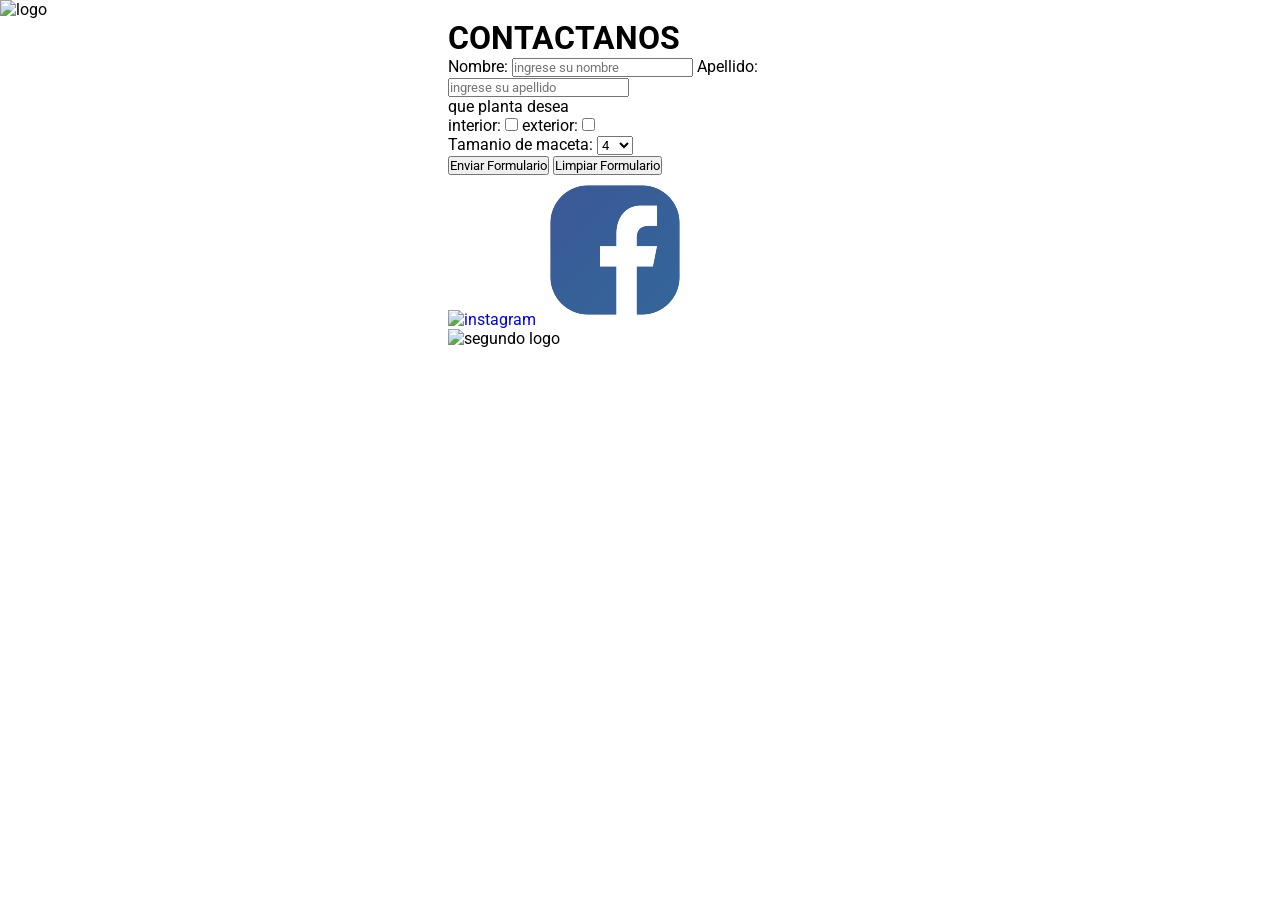
==== pages/contactanos.html @ 78d9753c "commit inicial" ====
<!DOCTYPE html>
<html>
<head>
	<title>Contactanos</title>
	<link rel="preconnect" href="https://fonts.gstatic.com">
	<link href="https://fonts.googleapis.com/css2?family=Merienda:wght@400;700&family=Roboto:ital,wght@0,400;0,700;1,400&display=swap" rel="stylesheet">
	<link rel="stylesheet" type="text/css" href="../css/estilo.css">
</head>
<body>
	<img class="Logo" src="../media/logo.PNG" alt="logo">
	<div class="menuPrincipal2">
		<div id="contactanos">
			<h1 class="subtitulos" >CONTACTANOS</h1>
			<form action="" method="get" enctype="" >
				<div>
					<label >Nombre:</label>
					<input type="text" placeholder="ingrese su nombre" name="nombre">
					<label>Apellido:</label>
					<input type="text" placeholder="ingrese su apellido" name="apellido">
				</div>
				<div>
					<label>que planta desea</label>
					<br>
					<label for="h">interior:</label>
					<input id="h" type="checkbox" name="interior">
					<label for="m">exterior:</label>
					<input id="m" type="checkbox" name="exterior">
				
				</div>
				<div>
					<label>Tamanio de maceta:</label>
						<select name="tamaño">
							<option value="4">4</option>
							<option value="5">5</option>
							<option value="6">6</option>
							<option value="7">7</option>
							<option value="8">8</option>
							<option value="10">10</option>
						</select>
				</div>
				<div>
					<input type="submit" value="Enviar Formulario">
					<input type="reset" value="Limpiar Formulario">
				</div>
			</form>
				<a href="https://www.instagram.com/leomessi/" target="_blank" >
					<img src="../media/insta.png" alt="instagram">
				</a>
				<a href="https://www.facebook.com/" target="_blank">
					<img src="../media/face.png" alt="">
				</a>
		</div>
		<img  src="../media/logo2.PNG" alt="segundo logo">
	</div>
</body>
</html>
---- css/estilo.css ----
@charset "UTF-8";
@import url("https://fonts.googleapis.com/css2?family=Merienda:wght@400;700&display=swap");
@import url("https://fonts.googleapis.com/css2?family=Roboto:ital,wght@0,400;0,700;1,400&display=swap");
* {
  margin: 0;
  padding: 0;
  font-family: "Roboto", sans-serif; }

.fondoPrincipal {
  background-image: url(../media/sucuFondoPri1.jpg);
  background-repeat: none;
  height: 100vh; }
  .fondoPrincipal .fondoPrincipal_menu {
    display: flex;
    flex-direction: column;
    justify-content: center;
    align-items: center;
    align-content: center;
    height: 80vh; }
    .fondoPrincipal .fondoPrincipal_menu h1 {
      font-family: "Merienda", sans-serif;
      padding-bottom: 1%; }

header {
  display: flex;
  position: fixed;
  width: 100%;
  background-color: #a9ba5a;
  z-index: 1; }

.logo-header {
  display: flex;
  width: 60px; }

.navegador {
  display: flex;
  justify-content: space-around;
  margin: auto;
  margin-left: 8%;
  width: 74%;
  cursor: pointer;
  list-style-position: outside; }

.navbar-nav .nav-link {
  transition: all 0 ease-in-out;
  color: #333333;
  font-size: 20px; }
  .navbar-nav .nav-link:hover {
    color: red; }

.menuPrincipal {
  padding-top: 2rem;
  width: 77%;
  margin: auto;
  background-color: #c3d27c; }
  @media all and (max-width: 768px) {
    .menuPrincipal {
      width: 100%;
      text-align: center;
      padding-top: 10%; } }

.fondo {
  width: 100%;
  background-image: url(../media/fondoMacetas.png);
  background-color: #f7efe5; }

.menuPrincipal2 {
  width: 30%;
  margin: auto; }

.subBloques {
  padding-top: 1rem; }

.subBloques__subtitulos {
  padding-top: 6%;
  text-align: center;
  width: 20%;
  margin: auto;
  font-family: "Merienda", sans-serif;
  color: #414b19;
  border-bottom: 0.2rem double green; }

.subBloques__parrafos h2 {
  padding-top: 1%;
  margin: auto;
  text-align: center;
  color: #171d2d; }

.subBloques__parrafos h3 {
  padding-bottom: 0.5%;
  padding-top: 0.5%;
  padding-left: 5%; }

#tipos .subBloques__parrafos {
  display: grid;
  grid-template-areas: "ti ti ti" "pl1 pl2 pl3" "pl4 pl5 pl6";
  grid-template-columns: 1fr 1fr 1fr;
  grid-template-rows: 1fr 3.2fr 3.2fr; }
  @media all and (max-width: 768px) {
    #tipos .subBloques__parrafos {
      display: grid;
      grid-template-areas: "ti ti" "pl1 pl2" "pl3 pl4" "pl5 pl6";
      grid-template-columns: 1fr 1fr;
      grid-template-rows: 1fr 3.2fr 3.2fr; } }
  @media all and (max-width: 576px) {
    #tipos .subBloques__parrafos {
      display: grid;
      grid-template-areas: "ti" "pl1" "p2" "p3" "p4" "p5" "p6";
      grid-template-columns: 1fr;
      grid-template-rows: 3fr 5.2fr 5.2fr; } }
  #tipos .subBloques__parrafos img {
    width: 35%; }
  #tipos .subBloques__parrafos .dedoNiño {
    width: 25%; }
    @media all and (max-width: 768px) {
      #tipos .subBloques__parrafos .dedoNiño {
        width: 30%; } }
    @media all and (max-width: 576px) {
      #tipos .subBloques__parrafos .dedoNiño {
        width: 35%; } }

#tituloParrafo {
  grid-area: ti;
  height: 10px; }

#productos h2 {
  padding-top: 1rem;
  padding-bottom: 1rem; }

.logoW {
  position: fixed;
  bottom: 2%;
  left: 81.5%;
  z-index: 10; }

.logoFinal {
  width: 28%;
  margin: auto; }
  .logoFinal img {
    width: 100%; }

.logo-back img {
  height: 9%;
  transition: all 0.5s ease-in-out; }
  .logo-back img:hover {
    height: 11%; }

.redes img {
  width: 150px; }

a {
  text-decoration: none; }
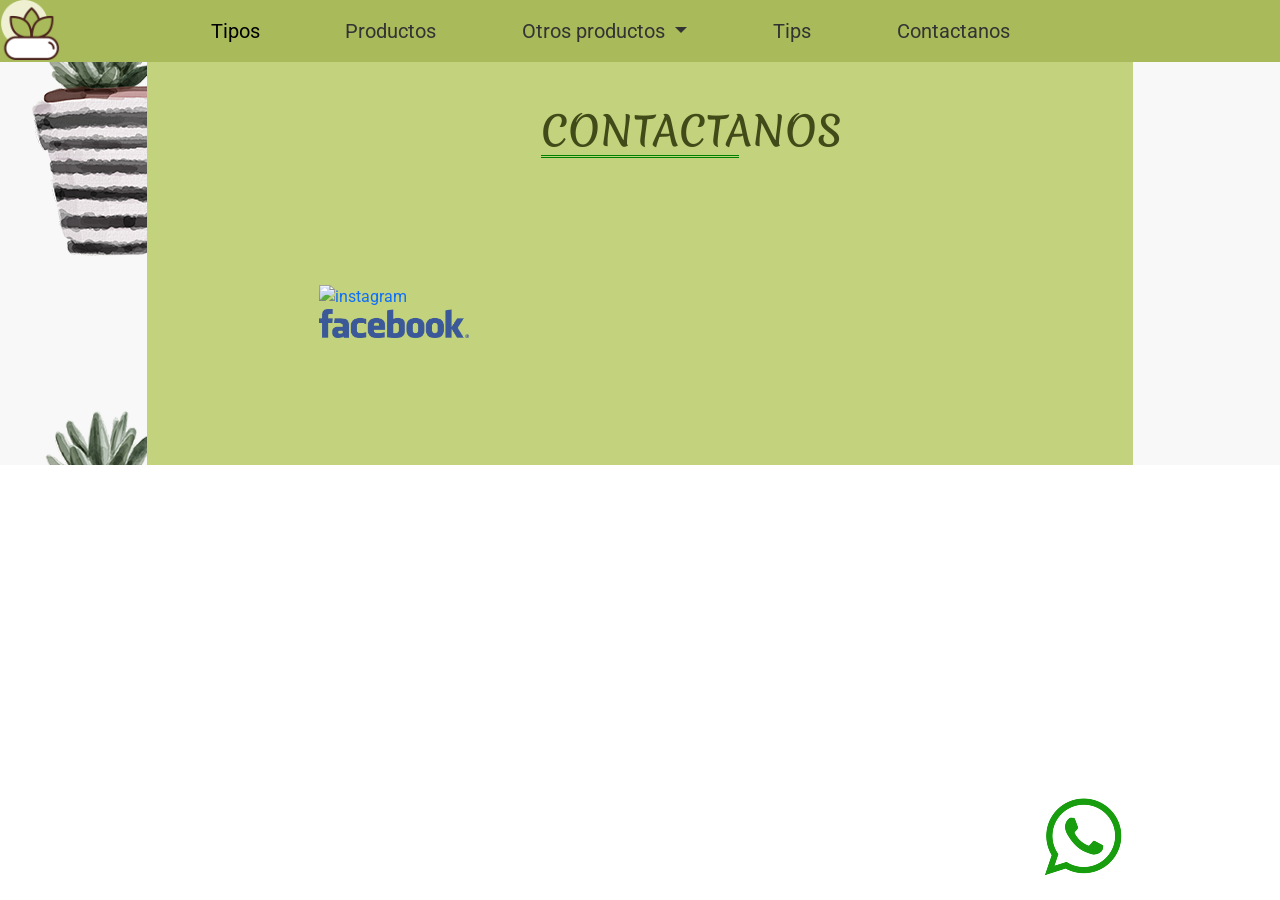
==== commit 549dca47: "commit pages" ====
--- a/pages/contactanos.html
+++ b/pages/contactanos.html
@@ -2,55 +2,124 @@
 <html>
 <head>
 	<title>Contactanos</title>
+	<meta charset="utf-8">
+    <meta name="viewport" content="width=device-width, initial-scale=1, shrink-to-fit=no">
+    <link rel="stylesheet" href="https://use.fontawesome.com/releases/v5.15.3/css/all.css" integrity="sha384-SZXxX4whJ79/gErwcOYf+zWLeJdY/qpuqC4cAa9rOGUstPomtqpuNWT9wdPEn2fk" crossorigin="anonymous">
+
+	<link rel="stylesheet" href="https://cdnjs.cloudflare.com/ajax/libs/animate.css/4.1.1/animate.min.css"/>
+
+	
+	<!-- cdn de bootstrap -->
+	<link href="https://cdn.jsdelivr.net/npm/bootstrap@5.0.1/dist/css/bootstrap.min.css" rel="stylesheet" integrity="sha384-+0n0xVW2eSR5OomGNYDnhzAbDsOXxcvSN1TPprVMTNDbiYZCxYbOOl7+AMvyTG2x" crossorigin="anonymous">
+	<!-- este script debe ir en la parte de abajo -->
+	<script src="https://cdn.jsdelivr.net/npm/bootstrap@5.0.1/dist/js/bootstrap.bundle.min.js" integrity="sha384-gtEjrD/SeCtmISkJkNUaaKMoLD0//ElJ19smozuHV6z3Iehds+3Ulb9Bn9Plx0x4" crossorigin="anonymous"></script>
+
 	<link rel="preconnect" href="https://fonts.gstatic.com">
-	<link href="https://fonts.googleapis.com/css2?family=Merienda:wght@400;700&family=Roboto:ital,wght@0,400;0,700;1,400&display=swap" rel="stylesheet">
+
 	<link rel="stylesheet" type="text/css" href="../css/estilo.css">
+
+
+	<meta name="description" content="En nuestro sitio encontraras todo lo que necesites saber acerca de las suculentas y donde las conseguiras al mejor precio!">
 </head>
 <body>
-	<img class="Logo" src="../media/logo.PNG" alt="logo">
-	<div class="menuPrincipal2">
-		<div id="contactanos">
-			<h1 class="subtitulos" >CONTACTANOS</h1>
-			<form action="" method="get" enctype="" >
-				<div>
-					<label >Nombre:</label>
-					<input type="text" placeholder="ingrese su nombre" name="nombre">
-					<label>Apellido:</label>
-					<input type="text" placeholder="ingrese su apellido" name="apellido">
+	<header>
+	<a href="../index.html">
+			<img class="logo logo-header" src="../media/logo.png" alt="logo">
+		</a>
+		<nav class="navbar navbar-light navbar-expand-lg  text-dark  w-100 m-auto">
+			<div class="container-fluid">
+			  <button class="navbar-toggler" type="button" data-bs-toggle="collapse" data-bs-target="#navbarNavDropdown" aria-controls="navbarNavDropdown" aria-expanded="false" aria-label="Toggle navigation">
+				<span class="navbar-toggler-icon"></span>
+			  </button>
+			  <div class="collapse navbar-collapse" id="navbarNavDropdown">
+				<ul class="navegador navbar-nav">
+				  <li class="nav-item">
+					<a class="nav-link active" aria-current="page" href="tipos.html">Tipos</a>
+				  </li>
+				  <li class="nav-item">
+					<a class="nav-link" href="productos.html">Productos</a>
+				  <li class="nav-item dropdown">
+					<a class="nav-link dropdown-toggle" href="#" id="navbarDropdownMenuLink" role="button" data-bs-toggle="dropdown" aria-expanded="false">
+					  Otros productos
+					</a>
+					<ul class="dropdown-menu" aria-labelledby="navbarDropdownMenuLink">
+					  <li><a class="dropdown-item  bg-transparent text-dark" href="#carouselExampleCaptions">Macetas</a></li>
+					  <li><a class="dropdown-item  bg-transparent text-dark" href="#carouselExampleCaptions2">Cactus</a></li>
+					  
+					</ul>
+				  </li>
+				  <li class="nav-item">
+					<a class="nav-link" href="tips.html">Tips</a>
+				  </li>
+				  </li>
+				  <li class="nav-item">
+					<a class="nav-link" href="contactanos.html">Contactanos</a>
+				  </li>
+				</ul>
+			  </div>
+			</div>
+		  </nav>
+	</header>
+
+
+
+		<!-- bloque para establecer el fondo-->
+	<div class="fondo">
+		<!-- bloque que contiene toda la informacion principal del sitio -->
+		<div class="menuPrincipal">
+
+			<div class="subBloques" id="contactanos">
+				<h1 class="subBloques__subtitulos" >CONTACTANOS</h1>
+				<!-- bloque interior de parrafos y demas-->
+				<div class="subBloques__parrafos">
+					
+						<!-- bloque para dejar los enlaces de las redes sociales-->
+
+						<div class="bloqueContacto">							
+							<div class="redes">	
+								<a href="https://www.instagram.com/leomessi/" target="_blank">
+									<img src="../media/insta.png" alt="instagram">
+								</a>
+								<a href="https://www.facebook.com/" target="_blank">
+									<img src="../media/logoFace1.png" alt="Faceebook">
+								</a>
+							</div>
+							<div class="mapa">								
+								<iframe src="https://www.google.com/maps/embed?pb=!1m18!1m12!1m3!1d1900.0476895136574!2d-59.8729751818646!3d-36.78288241011887!2m3!1f0!2f0!3f0!3m2!1i1024!2i768!4f13.1!3m3!1m2!1s0x9594270cb473174b%3A0x2f7ccb12e36c6a9c!2sAzul%2C%20Provincia%20de%20Buenos%20Aires!5e0!3m2!1ses-419!2sar!4v1626134187841!5m2!1ses-419!2sar" width="400" height="300" style="border:0;" allowfullscreen="" loading="lazy"></iframe>
+
+							</div>
+
+						</div>
 				</div>
-				<div>
-					<label>que planta desea</label>
-					<br>
-					<label for="h">interior:</label>
-					<input id="h" type="checkbox" name="interior">
-					<label for="m">exterior:</label>
-					<input id="m" type="checkbox" name="exterior">
-				
-				</div>
-				<div>
-					<label>Tamanio de maceta:</label>
-						<select name="tamaño">
-							<option value="4">4</option>
-							<option value="5">5</option>
-							<option value="6">6</option>
-							<option value="7">7</option>
-							<option value="8">8</option>
-							<option value="10">10</option>
-						</select>
-				</div>
-				<div>
-					<input type="submit" value="Enviar Formulario">
-					<input type="reset" value="Limpiar Formulario">
-				</div>
-			</form>
-				<a href="https://www.instagram.com/leomessi/" target="_blank" >
-					<img src="../media/insta.png" alt="instagram">
-				</a>
-				<a href="https://www.facebook.com/" target="_blank">
-					<img src="../media/face.png" alt="">
-				</a>
+			</div>
 		</div>
-		<img  src="../media/logo2.PNG" alt="segundo logo">
 	</div>
+	<!-- logo y enlace de WhatsApp -->
+	<div class=" ">
+		<a href="https://web.whatsapp.com/" target="_blank">
+		
+		<img class="logoW" src="../media/logoWsp.png" alt="logoWhatsApp">
+		</a>
+	</div>
+
+
+
+
+
+
+
+
+
+
+<!-- Lista de scripts -->
+<script src="https://cdn.jsdelivr.net/npm/bootstrap@4.6.0/dist/js/bootstrap.bundle.min.js" integrity="sha384-Piv4xVNRyMGpqkS2by6br4gNJ7DXjqk09RmUpJ8jgGtD7zP9yug3goQfGII0yAns" crossorigin="anonymous">
+</script>
+<script src="https://code.jquery.com/jquery-3.5.1.slim.min.js" integrity="sha384-DfXdz2htPH0lsSSs5nCTpuj/zy4C+OGpamoFVy38MVBnE+IbbVYUew+OrCXaRkfj" crossorigin="anonymous">
+</script>
+<script src="https://cdn.jsdelivr.net/npm/bootstrap@4.6.0/dist/js/bootstrap.bundle.min.js" integrity="sha384-Piv4xVNRyMGpqkS2by6br4gNJ7DXjqk09RmUpJ8jgGtD7zP9yug3goQfGII0yAns" crossorigin="anonymous">
+</script>
+
+
+	
 </body>
 </html>
--- a/css/estilo.css
+++ b/css/estilo.css
@@ -1,4 +1,3 @@
-@charset "UTF-8";
 @import url("https://fonts.googleapis.com/css2?family=Merienda:wght@400;700&display=swap");
 @import url("https://fonts.googleapis.com/css2?family=Roboto:ital,wght@0,400;0,700;1,400&display=swap");
 * {
@@ -10,16 +9,86 @@
   background-image: url(../media/sucuFondoPri1.jpg);
   background-repeat: none;
   height: 100vh; }
-  .fondoPrincipal .fondoPrincipal_menu {
+  .fondoPrincipal .fondoPrincipal__menu {
     display: flex;
     flex-direction: column;
     justify-content: center;
     align-items: center;
     align-content: center;
     height: 80vh; }
-    .fondoPrincipal .fondoPrincipal_menu h1 {
+    .fondoPrincipal .fondoPrincipal__menu .fondo__boton {
+      background-color: #4CAF50;
+      /* Green */
+      border: none;
+      color: white;
+      padding: 16px 32px;
+      text-align: center;
+      text-decoration: none;
+      display: inline-block;
+      font-size: 16px;
+      margin: 4px 2px;
+      -webkit-transition-duration: 0.4s;
+      /* Safari */
+      transition-duration: 0.4s;
+      cursor: pointer; }
+    .fondoPrincipal .fondoPrincipal__menu h1 {
       font-family: "Merienda", sans-serif;
       padding-bottom: 1%; }
+    @media all and (max-width: 768px) {
+      .fondoPrincipal .fondoPrincipal__menu {
+        padding-bottom: 30%; } }
+  @media all and (max-width: 768px) {
+    .fondoPrincipal {
+      background-image: url(../media/fondoInicio2.jpg);
+      background-repeat: none; } }
+  @media all and (max-width: 550px) {
+    .fondoPrincipal {
+      background-image: url(../media/fondoInicio2.jpg);
+      background-repeat: none; } }
+  @media all and (max-width: 768px) {
+    .fondoPrincipal .fondoPrincipal__botones {
+      display: flex;
+      flex-direction: column;
+      align-items: center; } }
+
+/*clase predefinida de botones*/
+.button {
+  background-color: #a9ba5a;
+  border: none;
+  color: white;
+  padding: 8px 16px;
+  text-align: center;
+  text-decoration: none;
+  display: inline-block;
+  font-size: 20px;
+  margin: 4px 2px;
+  transition-duration: 0.4s;
+  cursor: pointer; }
+
+.button1 {
+  background-color: white;
+  border-radius: 24px;
+  color: black;
+  transition-duration: 0.3s;
+  border: 2px solid #a9ba5a;
+  width: 14rem; }
+
+.button1:hover {
+  background-color: #a9ba5a;
+  color: white;
+  transform: scale(1.1); }
+
+.button2 {
+  background-color: white;
+  border-radius: 12px;
+  color: black;
+  font-size: 18px;
+  transition-duration: 0.3s; }
+
+.button2:hover {
+  background-color: #a9ba5a;
+  color: white;
+  transform: scale(1.1); }
 
 header {
   display: flex;
@@ -91,58 +160,95 @@
   padding-top: 0.5%;
   padding-left: 5%; }
 
-#tipos .subBloques__parrafos {
+.subBloques__parrafos .subBloques__grilla {
+  width: 95%;
+  margin: auto;
   display: grid;
-  grid-template-areas: "ti ti ti"- "pl1 pl2 pl3"- "pl4 pl5 pl6";
-  grid-template-columns: 1fr 1fr 1fr;
-  grid-template-rows: 1fr 3.2fr 3.2fr; }
-  @media all and (max-width: 768px) {
-    #tipos .subBloques__parrafos {
-      display: grid;
-      grid-template-areas: "ti ti"- "pl1 pl2"- "pl3 pl4"- "pl5 pl6";
-      grid-template-columns: 1fr 1fr;
-      grid-template-rows: 1fr 3.2fr 3.2fr; } }
-  @media all and (max-width: 576px) {
-    #tipos .subBloques__parrafos {
-      display: grid;
-      grid-template-areas: "ti"- "pl1"- "p2"- "p3"- "p4"- "p5"- "p6";
-      grid-template-columns: 1fr;
-      grid-template-rows: 3fr 5.2fr 5.2fr; } }
-  #tipos .subBloques__parrafos img {
-    width: 35%; }
-  #tipos .subBloques__parrafos .dedoNiño {
-    width: 25%; }
-    @media all and (max-width: 768px) {
-      #tipos .subBloques__parrafos .dedoNiño {
-        width: 30%; } }
-    @media all and (max-width: 576px) {
-      #tipos .subBloques__parrafos .dedoNiño {
-        width: 35%; } }
-
-#tituloParrafo {
-  grid-area: ti;
-  height: 10px; }
+  gap: 1rem;
+  grid-auto-rows: 23rem;
+  grid-template-columns: repeat(auto-fill, minmax(22rem, 1fr)); }
+
+.subBloques__parrafos .grilla__bloques {
+  border: 1px solid #010101;
+  box-shadow: 10px 10px 5px 0px rgba(0, 0, 0, 0.75);
+  background-color: #f8f8f8; }
+
+.subBloques__parrafos .tipos__nombres {
+  width: 50%;
+  margin: auto;
+  text-align: center; }
+  @media all and (max-width: 768px) {
+    .subBloques__parrafos .tipos__nombres {
+      width: 80%; } }
+
+.subBloques__parrafos .btn-check:focus + .btn, .subBloques__parrafos .btn:focus {
+  box-shadow: none; }
+
+.subBloques__parrafos .modal-content {
+  height: 100%;
+  width: 45rem; }
+  @media all and (max-width: 768px) {
+    .subBloques__parrafos .modal-content {
+      width: 25rem; } }
+
+.subBloques__parrafos img {
+  width: 22.5rem;
+  margin: auto;
+  display: flex; }
+
+#tituloParrafo h2 {
+  padding: 1%;
+  font-weight: 700; }
 
 #productos h2 {
   padding-top: 1rem;
   padding-bottom: 1rem; }
+
+#producto .subBloques__grilla {
+  width: 95%;
+  margin: auto;
+  display: grid;
+  gap: 1rem;
+  grid-auto-rows: 35rem;
+  grid-template-columns: repeat(auto-fill, minmax(23rem, 1fr)); }
+
+#producto .grilla__bloques {
+  border: 1px solid #010101;
+  box-shadow: 10px 10px 5px 0px rgba(0, 0, 0, 0.75);
+  background-color: #f8f8f8; }
+
+#producto .tipos__nombres {
+  width: 50%;
+  margin: auto;
+  text-align: center; }
+  @media all and (max-width: 768px) {
+    #producto .tipos__nombres {
+      width: 80%; } }
+
+#producto .btn-check:focus + .btn, #producto .btn:focus {
+  box-shadow: none; }
+
+#producto .modal-content {
+  height: 100%;
+  width: 45rem; }
+  @media all and (max-width: 768px) {
+    #producto .modal-content {
+      width: 25rem; } }
+
+#producto img {
+  width: 22.5rem;
+  margin: auto;
+  display: flex; }
 
 .logoW {
   position: fixed;
   bottom: 2%;
   left: 81.5%;
   z-index: 10; }
+  @media all and (max-width: 768px) {
+    .logoW {
+      width: 3rem;
+      left: 85%; } }
 
 .logoFinal {
   width: 28%;
@@ -156,8 +262,18 @@
   .logo-back img:hover {
     height: 11%; }
 
-.redes img {
-  width: 150px; }
+#contactanos .bloqueContacto {
+  display: flex;
+  justify-content: center;
+  align-items: center; }
+
+#contactanos .mapa {
+  width: 50%; }
+
+#contactanos .redes {
+  width: 50%; }
+  #contactanos .redes img {
+    width: 150px; }
 
 a {
   text-decoration: none; }
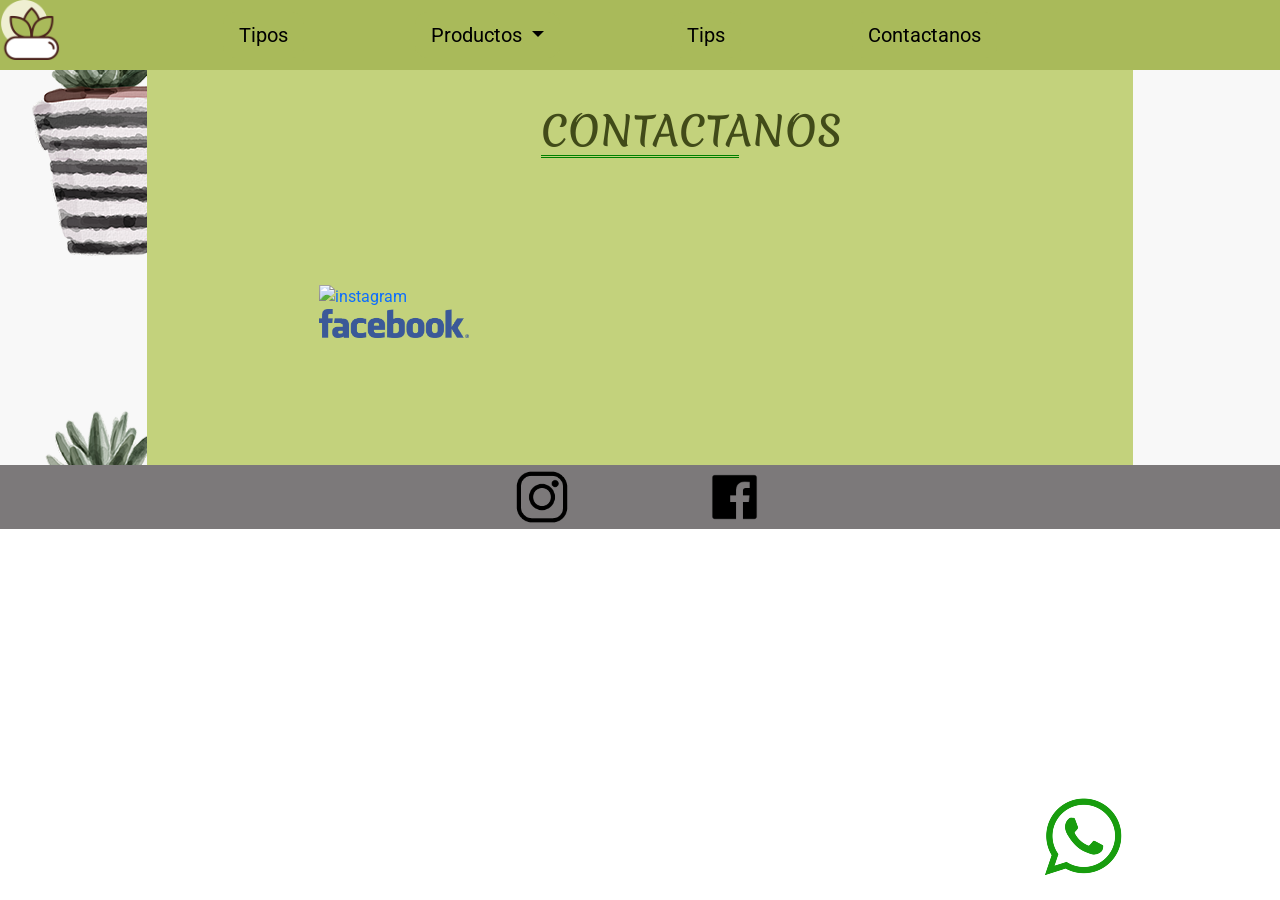
==== commit 1c510c7a: "comit main2" ====
--- a/pages/contactanos.html
+++ b/pages/contactanos.html
@@ -17,11 +17,13 @@
 	<link rel="preconnect" href="https://fonts.gstatic.com">
 
 	<link rel="stylesheet" type="text/css" href="../css/estilo.css">
-
+	<!-- link del icono de la pestaña-->
+	<link rel="shortcut icon" href="../media/logoIcono.ico" />
 
 	<meta name="description" content="En nuestro sitio encontraras todo lo que necesites saber acerca de las suculentas y donde las conseguiras al mejor precio!">
 </head>
 <body>
+<!-- Header de la pagina, con sus respectivos navs -->
 	<header>
 	<a href="../index.html">
 			<img class="logo logo-header" src="../media/logo.png" alt="logo">
@@ -34,26 +36,25 @@
 			  <div class="collapse navbar-collapse" id="navbarNavDropdown">
 				<ul class="navegador navbar-nav">
 				  <li class="nav-item">
-					<a class="nav-link active" aria-current="page" href="tipos.html">Tipos</a>
+					<a class="button button3" aria-current="page" href="tipos.html">Tipos</a>
 				  </li>
-				  <li class="nav-item">
-					<a class="nav-link" href="productos.html">Productos</a>
 				  <li class="nav-item dropdown">
-					<a class="nav-link dropdown-toggle" href="#" id="navbarDropdownMenuLink" role="button" data-bs-toggle="dropdown" aria-expanded="false">
-					  Otros productos
+					<a class="button button3 dropdown-toggle" href="productos.html" id="navbarDropdownMenuLink" role="button" data-bs-toggle="dropdown" aria-expanded="false">
+					  Productos
 					</a>
 					<ul class="dropdown-menu" aria-labelledby="navbarDropdownMenuLink">
-					  <li><a class="dropdown-item  bg-transparent text-dark" href="#carouselExampleCaptions">Macetas</a></li>
-					  <li><a class="dropdown-item  bg-transparent text-dark" href="#carouselExampleCaptions2">Cactus</a></li>
+					  <li><a class="dropdown-item  bg-transparent text-dark" href="productos.html">Suculentas</a></li>
+					  <li><a class="dropdown-item  bg-transparent text-dark" href="productos.html#carouselExampleCaptions">Macetas</a></li>
+					  <li><a class="dropdown-item  bg-transparent text-dark" href="productos.html#carouselExampleCaptions2">Cactus</a></li>
 					  
 					</ul>
 				  </li>
 				  <li class="nav-item">
-					<a class="nav-link" href="tips.html">Tips</a>
+					<a class="button button3" href="tips.html">Tips</a>
 				  </li>
-				  </li>
+				 
 				  <li class="nav-item">
-					<a class="nav-link" href="contactanos.html">Contactanos</a>
+					<a class="button button3" href="contactanos.html">Contactanos</a>
 				  </li>
 				</ul>
 			  </div>
@@ -101,7 +102,18 @@
 		<img class="logoW" src="../media/logoWsp.png" alt="logoWhatsApp">
 		</a>
 	</div>
+<!-- Seccion del footer -->
+<footer class="foot">
+	<div class="redes" >
+		<a href="https://www.instagram.com/leomessi/" target="_blank">
+			<img src="../media/IgLetra.png" alt="instagram">
+		</a>	
+		<a  href="https://www.facebook.com/" target="_blank">
+			<img class="face" src="../media/faceLetra.png" alt="Faceebook">
+		</a>
+	</div>
 
+</footer>
 
 
 
--- a/css/estilo.css
+++ b/css/estilo.css
@@ -34,6 +34,9 @@
     .fondoPrincipal .fondoPrincipal__menu h1 {
       font-family: "Merienda", sans-serif;
       padding-bottom: 1%; }
+    .fondoPrincipal .fondoPrincipal__menu h2 {
+      font-family: "Merienda", sans-serif;
+      color: #c3d27c; }
     @media all and (max-width: 768px) {
       .fondoPrincipal .fondoPrincipal__menu {
         padding-bottom: 30%; } }
@@ -79,8 +82,8 @@
   transform: scale(1.1); }
 
 .button2 {
-  background-color: white;
-  border-radius: 12px;
+  background-color: #f7efe5;
+  border-radius: 6px;
   color: black;
   font-size: 18px;
   transition-duration: 0.3s; }
@@ -88,7 +91,24 @@
 .button2:hover {
   background-color: #a9ba5a;
   color: white;
-  transform: scale(1.1); }
+  transform: scale(1.09); }
+
+.button3 {
+  background-color: #a9ba5a;
+  border-radius: 12px;
+  color: black;
+  font-size: 20px;
+  transition-duration: 0.3s; }
+
+.button3:hover {
+  color: white;
+  transform: scale(1.08); }
+
+.dropdown-item {
+  transition-duration: 0.3s; }
+
+.dropdown-item:hover {
+  border-bottom: 7px groove #a9ba5a; }
 
 header {
   display: flex;
@@ -137,6 +157,13 @@
   width: 30%;
   margin: auto; }
 
+.grilla__img {
+  transition-duration: 0.3s;
+  padding-top: 2%; }
+
+.grilla__img:hover {
+  transform: scale(1.07); }
+
 .subBloques {
   padding-top: 1rem; }
 
@@ -165,13 +192,13 @@
   margin: auto;
   display: grid;
   gap: 1rem;
-  grid-auto-rows: 23rem;
+  grid-auto-rows: 24rem;
   grid-template-columns: repeat(auto-fill, minmax(22rem, 1fr)); }
 
 .subBloques__parrafos .grilla__bloques {
   border: 1px solid #010101;
   box-shadow: 10px 10px 5px 0px rgba(0, 0, 0, 0.75);
-  background-color: #f8f8f8; }
+  background-color: #f7efe5; }
 
 .subBloques__parrafos .tipos__nombres {
   width: 50%;
@@ -215,7 +242,7 @@
 #producto .grilla__bloques {
   border: 1px solid #010101;
   box-shadow: 10px 10px 5px 0px rgba(0, 0, 0, 0.75);
-  background-color: #f8f8f8; }
+  background-color: #f7efe5; }
 
 #producto .tipos__nombres {
   width: 50%;
@@ -234,11 +261,39 @@
   @media all and (max-width: 768px) {
     #producto .modal-content {
       width: 25rem; } }
+  #producto .modal-content .modal-footer {
+    text-align: center; }
 
 #producto img {
   width: 22.5rem;
   margin: auto;
   display: flex; }
+
+#producto .grilla__img:hover {
+  transform: scale(1.04); }
+
+#tips .subBloques__parrafos {
+  width: 97%;
+  margin: auto; }
+  #tips .subBloques__parrafos p {
+    border: 1px solid #010101; }
+
+#contactanos .bloqueContacto {
+  display: flex;
+  justify-content: center;
+  align-items: center; }
+  @media all and (max-width: 768px) {
+    #contactanos .bloqueContacto {
+      flex-direction: column;
+      align-items: flex-start; } }
+
+#contactanos .mapa {
+  width: 50%; }
+
+#contactanos .redes {
+  width: 50%; }
+  #contactanos .redes img {
+    width: 150px; }
 
 .logoW {
   position: fixed;
@@ -250,6 +305,21 @@
       width: 3rem;
       left: 85%; } }
 
+.foot {
+  display: flex;
+  background-color: #7c797a;
+  height: 4rem;
+  justify-content: center; }
+  .foot .redes {
+    display: flex;
+    justify-content: space-around;
+    align-items: center;
+    width: 30%; }
+    .foot .redes img {
+      width: 4rem; }
+    .foot .redes .face {
+      width: 4.4rem; }
+
 .logoFinal {
   width: 28%;
   margin: auto; }
@@ -262,18 +332,5 @@
   .logo-back img:hover {
     height: 11%; }
 
-#contactanos .bloqueContacto {
-  display: flex;
-  justify-content: center;
-  align-items: center; }
-
-#contactanos .mapa {
-  width: 50%; }
-
-#contactanos .redes {
-  width: 50%; }
-  #contactanos .redes img {
-    width: 150px; }
-
 a {
   text-decoration: none; }
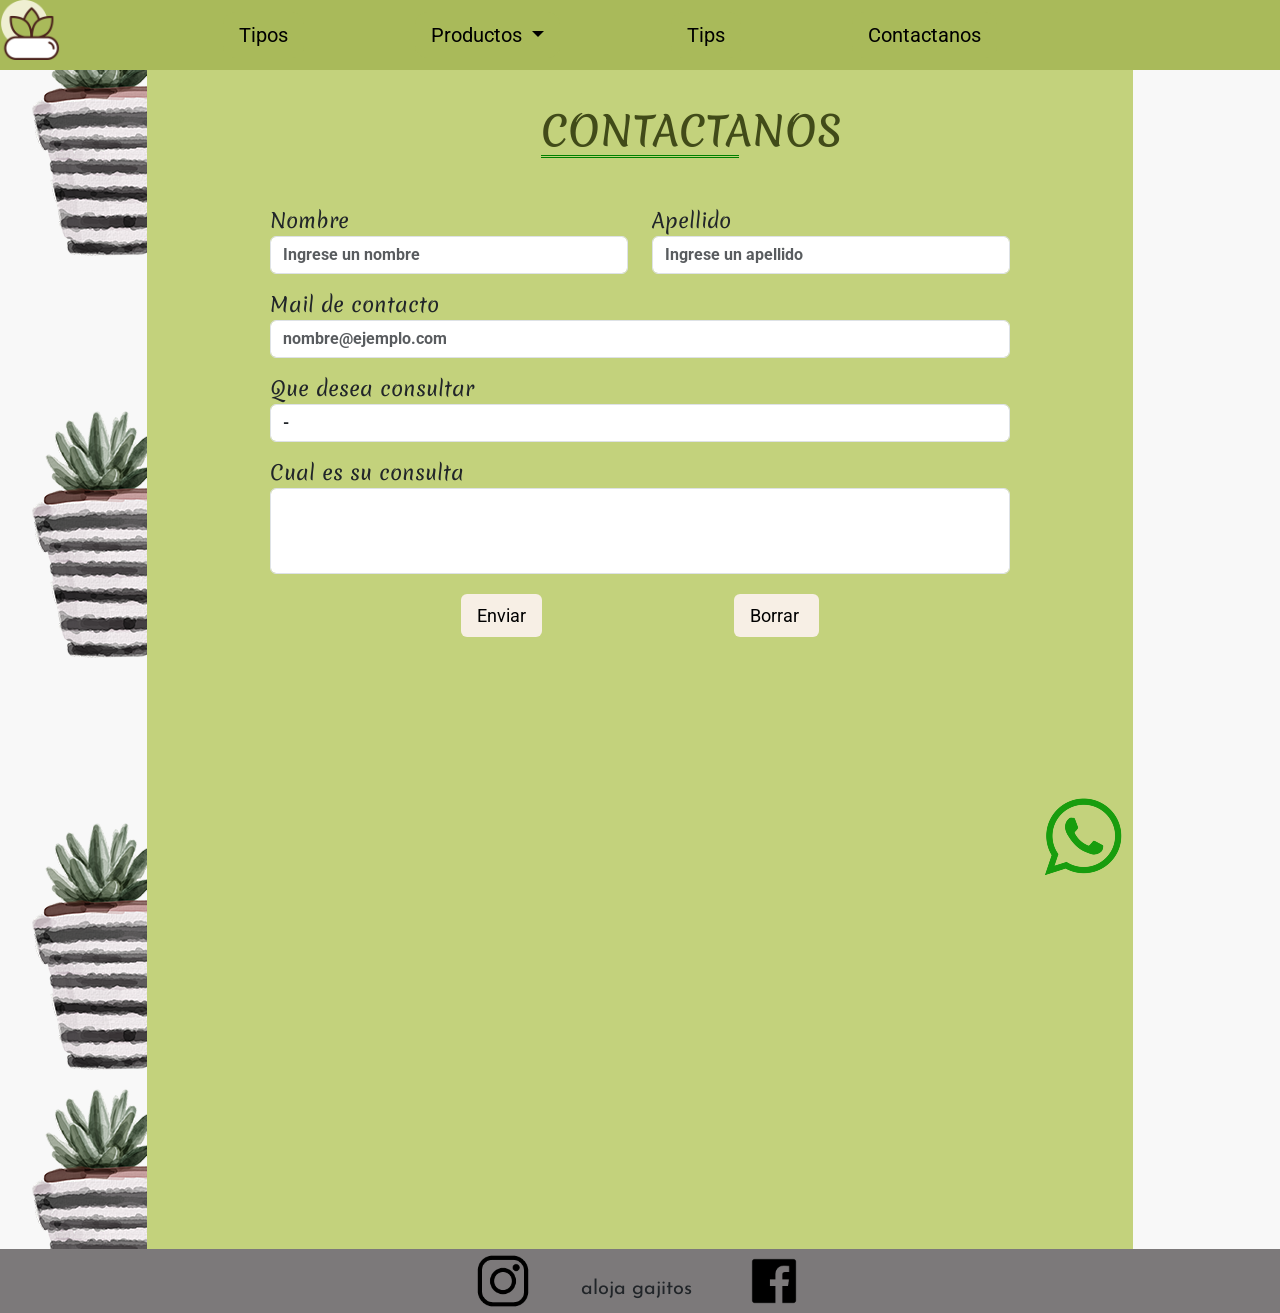
==== commit 8db98457: "comit main" ====
--- a/pages/contactanos.html
+++ b/pages/contactanos.html
@@ -74,22 +74,63 @@
 				<!-- bloque interior de parrafos y demas-->
 				<div class="subBloques__parrafos">
 					
-						<!-- bloque para dejar los enlaces de las redes sociales-->
+						<!-- bloque para dejar el formulario de contacto y el mapa donde se encuentra el local-->
 
-						<div class="bloqueContacto">							
-							<div class="redes">	
-								<a href="https://www.instagram.com/leomessi/" target="_blank">
-									<img src="../media/insta.png" alt="instagram">
-								</a>
-								<a href="https://www.facebook.com/" target="_blank">
-									<img src="../media/logoFace1.png" alt="Faceebook">
-								</a>
+						<div class="bloqueContacto">					
+							<div class="formulario">	
+								<form>
+									<div class="row">
+									    <div class="col">
+									    	<label for="">Nombre</label>
+									      <input type="text" class="form-control places" placeholder="Ingrese un nombre">
+									    </div>
+									    <div class="col">
+									    	<label for="">Apellido</label>
+									      <input type="text" class="form-control places" placeholder="Ingrese un apellido">
+									    </div>
+									</div>
+								  <div class="form-group">
+								    <label for="exampleFormControlInput1">Mail de contacto</label>
+								    <input type="email" class="form-control places" id="exampleFormControlInput1" placeholder="nombre@ejemplo.com">
+								  </div>
+								  <div class="form-group">
+								    <label  for="exampleFormControlSelect1">Que desea consultar</label>
+								    <select class="form-control places" id="exampleFormControlSelect1">
+								      <option class="places">-</option>
+								      <option class="places">Suculenta</option>
+								      <option class="places">Maceta</option>
+								      <option class="places">Cactus</option>
+								      <option class="places">Otra</option>
+								    </select>
+								  </div>
+								  <div class="form-group">
+								    <label for="exampleFormControlTextarea1">Cual es su consulta</label>
+								    <textarea class="form-control places" id="exampleFormControlTextarea1" rows="3"></textarea>
+								  </div>
+
+								<div class="consulta__boton">
+									<button type="button" id="Enviar" class="button button2" data-backdrop="false" data-dismiss="#envioContacto" data-toggle="modal" data-target="#envioContacto" >
+										Enviar
+									</button>
+									<div class="modal fade" id="envioContacto" tabindex="-1"  aria-hidden="true">
+									  <div class="modal-dialog">
+									    <div class="modal-content">						
+									      <div class="modal-body">
+									        Muchas gracias por contactarse! Su consulta será resuelta a la brevedad :)
+									      </div>
+									      <div class="modal-footer">
+									        <button type="button" class="button button2 buttonClose" data-dismiss="modal">Cerrar</button>
+									      </div>
+									    </div>
+									  </div>
+									</div>
+									<input class=" button button2 buttonClose" type="reset"  name="reset" value="Borrar ">	
+								</div>
+								</form>
 							</div>
 							<div class="mapa">								
-								<iframe src="https://www.google.com/maps/embed?pb=!1m18!1m12!1m3!1d1900.0476895136574!2d-59.8729751818646!3d-36.78288241011887!2m3!1f0!2f0!3f0!3m2!1i1024!2i768!4f13.1!3m3!1m2!1s0x9594270cb473174b%3A0x2f7ccb12e36c6a9c!2sAzul%2C%20Provincia%20de%20Buenos%20Aires!5e0!3m2!1ses-419!2sar!4v1626134187841!5m2!1ses-419!2sar" width="400" height="300" style="border:0;" allowfullscreen="" loading="lazy"></iframe>
-
+								<iframe src="https://www.google.com/maps/embed?pb=!1m18!1m12!1m3!1d1900.0476895136574!2d-59.8729751818646!3d-36.78288241011887!2m3!1f0!2f0!3f0!3m2!1i1024!2i768!4f13.1!3m3!1m2!1s0x9594270cb473174b%3A0x2f7ccb12e36c6a9c!2sAzul%2C%20Provincia%20de%20Buenos%20Aires!5e0!3m2!1ses-419!2sar!4v1626134187841!5m2!1ses-419!2sar" style="border:0;" allowfullscreen="" loading="lazy"></iframe>
 							</div>
-
 						</div>
 				</div>
 			</div>
@@ -108,6 +149,7 @@
 		<a href="https://www.instagram.com/leomessi/" target="_blank">
 			<img src="../media/IgLetra.png" alt="instagram">
 		</a>	
+		<p>aloja gajitos</p>
 		<a  href="https://www.facebook.com/" target="_blank">
 			<img class="face" src="../media/faceLetra.png" alt="Faceebook">
 		</a>
--- a/css/estilo.css
+++ b/css/estilo.css
@@ -1,5 +1,6 @@
 @import url("https://fonts.googleapis.com/css2?family=Merienda:wght@400;700&display=swap");
 @import url("https://fonts.googleapis.com/css2?family=Roboto:ital,wght@0,400;0,700;1,400&display=swap");
+@import url("https://fonts.googleapis.com/css2?family=Josefin+Sans:ital,wght@0,500;1,400&display=swap");
 * {
   margin: 0;
   padding: 0;
@@ -91,7 +92,8 @@
 .button2:hover {
   background-color: #a9ba5a;
   color: white;
-  transform: scale(1.09); }
+  transform: scale(1.09);
+  border: 1px solid white; }
 
 .button3 {
   background-color: #a9ba5a;
@@ -104,6 +106,9 @@
   color: white;
   transform: scale(1.08); }
 
+.buttonClose:hover {
+  background-color: #DB3232; }
+
 .dropdown-item {
   transition-duration: 0.3s; }
 
@@ -139,6 +144,7 @@
 
 .menuPrincipal {
   padding-top: 2rem;
+  padding-bottom: 6rem;
   width: 77%;
   margin: auto;
   background-color: #c3d27c; }
@@ -151,7 +157,8 @@
 .fondo {
   width: 100%;
   background-image: url(../media/fondoMacetas.png);
-  background-color: #f7efe5; }
+  background-color: #f7efe5;
+  overflow: hidden; }
 
 .menuPrincipal2 {
   width: 30%;
@@ -176,17 +183,6 @@
   color: #414b19;
   border-bottom: 0.2rem double green; }
 
-.subBloques__parrafos h2 {
-  padding-top: 1%;
-  margin: auto;
-  text-align: center;
-  color: #171d2d; }
-
-.subBloques__parrafos h3 {
-  padding-bottom: 0.5%;
-  padding-top: 0.5%;
-  padding-left: 5%; }
-
 .subBloques__parrafos .subBloques__grilla {
   width: 95%;
   margin: auto;
@@ -227,9 +223,33 @@
   padding: 1%;
   font-weight: 700; }
 
+@media all and (max-width: 768px) {
+  #tipos .subBloques__subtitulos {
+    width: 40%;
+    text-align: center; } }
+
 #productos h2 {
   padding-top: 1rem;
   padding-bottom: 1rem; }
+
+@media all and (max-width: 768px) {
+  #productos .subBloques__subtitulos {
+    width: 40%;
+    text-align: center; } }
+
+#productos .tituloParrafo {
+  text-align: center; }
+  #productos .tituloParrafo h2 {
+    font-weight: 700; }
+
+#producto .subBloques__subtitulos {
+  text-align: center; }
+  @media all and (max-width: 768px) {
+    #producto .subBloques__subtitulos {
+      width: 40%; } }
+
+#producto #tituloParrafo {
+  text-align: center; }
 
 #producto .subBloques__grilla {
   width: 95%;
@@ -275,25 +295,99 @@
 #tips .subBloques__parrafos {
   width: 97%;
   margin: auto; }
-  #tips .subBloques__parrafos p {
-    border: 1px solid #010101; }
-
-#contactanos .bloqueContacto {
+  #tips .subBloques__parrafos h2 {
+    padding-top: 1%;
+    margin: auto;
+    text-align: center;
+    color: #171d2d; }
+  #tips .subBloques__parrafos .parrafos__subtitulos {
+    display: flex;
+    width: 88%;
+    justify-content: flex-start;
+    padding-bottom: 0.5%;
+    padding-top: 0.5%;
+    padding-left: 5%;
+    font-size: 24px;
+    font-weight: 700;
+    font-family: "Merienda", sans-serif; }
+    @media all and (max-width: 768px) {
+      #tips .subBloques__parrafos .parrafos__subtitulos {
+        width: 100%;
+        justify-content: center;
+        padding-top: 3%; } }
+  #tips .subBloques__parrafos .parrafos__subtitulos2 {
+    justify-content: flex-end;
+    width: 90%; }
+    @media all and (max-width: 768px) {
+      #tips .subBloques__parrafos .parrafos__subtitulos2 {
+        width: 100%;
+        justify-content: center;
+        padding-top: 3%; } }
+  #tips .subBloques__parrafos .parrafos__texto {
+    width: 75%;
+    margin-left: 2rem;
+    text-align: start; }
+    @media all and (max-width: 768px) {
+      #tips .subBloques__parrafos .parrafos__texto {
+        width: 90%;
+        margin-left: 1rem; } }
+  #tips .subBloques__parrafos .parrafos__texto2 {
+    text-align: start;
+    margin-left: 12rem; }
+    @media all and (max-width: 768px) {
+      #tips .subBloques__parrafos .parrafos__texto2 {
+        width: 90%;
+        margin-left: 1rem; } }
+  #tips .subBloques__parrafos .containerP {
+    border-left: 10px double #a9ba5a;
+    border-bottom: 6px dashed #a9ba5a; }
+  #tips .subBloques__parrafos .containerP2 {
+    border-right: 10px double #a9ba5a;
+    border-bottom: 6px dashed #a9ba5a; }
+
+@media all and (max-width: 768px) {
+  #contactanos .subBloques__subtitulos {
+    width: 50%;
+    text-align: center; } }
+
+@media all and (max-width: 768px) {
+  #contactanos .bloqueContacto {
+    flex-direction: column;
+    align-items: flex-start; } }
+
+#contactanos .mapa {
   display: flex;
-  justify-content: center;
-  align-items: center; }
-  @media all and (max-width: 768px) {
-    #contactanos .bloqueContacto {
-      flex-direction: column;
-      align-items: flex-start; } }
-
-#contactanos .mapa {
-  width: 50%; }
-
-#contactanos .redes {
-  width: 50%; }
-  #contactanos .redes img {
-    width: 150px; }
+  width: 100%;
+  justify-content: center; }
+  #contactanos .mapa iframe {
+    width: 40rem;
+    height: 30rem; }
+
+#contactanos .formulario {
+  width: 75%;
+  margin: auto;
+  margin-bottom: 2rem;
+  margin-top: 2rem; }
+  #contactanos .formulario .form-control:focus {
+    box-shadow: inset 2px 2px 2px 2px #a9ba5a;
+    outline: none;
+    border-color: #a9ba5a; }
+  #contactanos .formulario .modal-content {
+    width: 40rem;
+    margin: auto; }
+  #contactanos .formulario label {
+    font-family: "Merienda", sans-serif;
+    font-size: 20px;
+    padding-top: 1rem; }
+  #contactanos .formulario .places {
+    font-family: "Roboto", sans-serif;
+    font-weight: 700; }
+  #contactanos .formulario textarea {
+    resize: none; }
+  #contactanos .formulario .consulta__boton {
+    display: flex;
+    justify-content: space-evenly;
+    padding-top: 1rem; }
 
 .logoW {
   position: fixed;
@@ -309,7 +403,13 @@
   display: flex;
   background-color: #7c797a;
   height: 4rem;
-  justify-content: center; }
+  justify-content: center;
+  overflow: hidden; }
+  .foot p {
+    font-family: "Josefin Sans", sans-serif;
+    font-size: 20px;
+    margin-bottom: 0;
+    margin-top: 1rem; }
   .foot .redes {
     display: flex;
     justify-content: space-around;
@@ -319,6 +419,9 @@
       width: 4rem; }
     .foot .redes .face {
       width: 4.4rem; }
+    @media all and (max-width: 768px) {
+      .foot .redes {
+        width: 60%; } }
 
 .logoFinal {
   width: 28%;
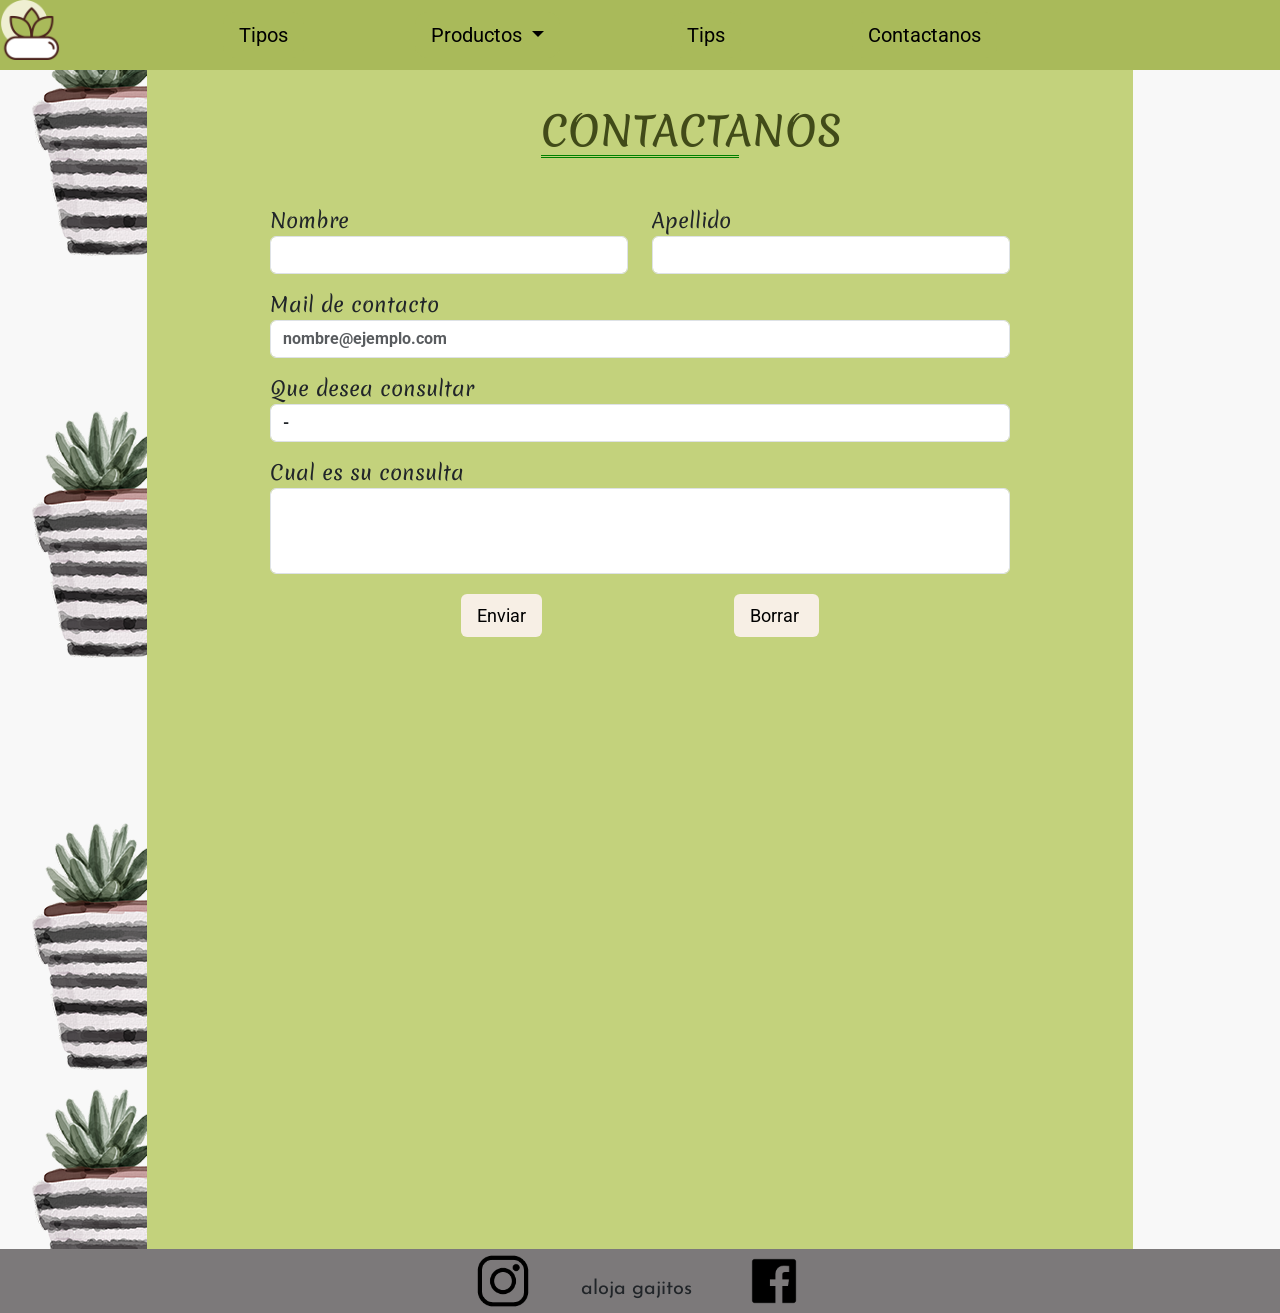
==== commit 2f73f4c3: "comit main2" ====
--- a/pages/contactanos.html
+++ b/pages/contactanos.html
@@ -8,7 +8,6 @@
 
 	<link rel="stylesheet" href="https://cdnjs.cloudflare.com/ajax/libs/animate.css/4.1.1/animate.min.css"/>
 
-	
 	<!-- cdn de bootstrap -->
 	<link href="https://cdn.jsdelivr.net/npm/bootstrap@5.0.1/dist/css/bootstrap.min.css" rel="stylesheet" integrity="sha384-+0n0xVW2eSR5OomGNYDnhzAbDsOXxcvSN1TPprVMTNDbiYZCxYbOOl7+AMvyTG2x" crossorigin="anonymous">
 	<!-- este script debe ir en la parte de abajo -->
@@ -20,7 +19,7 @@
 	<!-- link del icono de la pestaña-->
 	<link rel="shortcut icon" href="../media/logoIcono.ico" />
 
-	<meta name="description" content="En nuestro sitio encontraras todo lo que necesites saber acerca de las suculentas y donde las conseguiras al mejor precio!">
+	<meta name="description" content="No dudes en consultar cualquier duda que tengas sobre nosotros y nuestros productos!">
 </head>
 <body>
 <!-- Header de la pagina, con sus respectivos navs -->
@@ -61,32 +60,26 @@
 			</div>
 		  </nav>
 	</header>
-
-
-
 		<!-- bloque para establecer el fondo-->
 	<div class="fondo">
 		<!-- bloque que contiene toda la informacion principal del sitio -->
 		<div class="menuPrincipal">
-
 			<div class="subBloques" id="contactanos">
 				<h1 class="subBloques__subtitulos" >CONTACTANOS</h1>
 				<!-- bloque interior de parrafos y demas-->
 				<div class="subBloques__parrafos">
-					
 						<!-- bloque para dejar el formulario de contacto y el mapa donde se encuentra el local-->
-
 						<div class="bloqueContacto">					
 							<div class="formulario">	
 								<form>
 									<div class="row">
 									    <div class="col">
 									    	<label for="">Nombre</label>
-									      <input type="text" class="form-control places" placeholder="Ingrese un nombre">
+									      <input type="text" class="form-control places" >
 									    </div>
 									    <div class="col">
 									    	<label for="">Apellido</label>
-									      <input type="text" class="form-control places" placeholder="Ingrese un apellido">
+									      <input type="text" class="form-control places" >
 									    </div>
 									</div>
 								  <div class="form-group">
@@ -96,7 +89,7 @@
 								  <div class="form-group">
 								    <label  for="exampleFormControlSelect1">Que desea consultar</label>
 								    <select class="form-control places" id="exampleFormControlSelect1">
-								      <option class="places">-</option>
+								      <option class="places bg-transparent">-</option>
 								      <option class="places">Suculenta</option>
 								      <option class="places">Maceta</option>
 								      <option class="places">Cactus</option>
@@ -107,7 +100,6 @@
 								    <label for="exampleFormControlTextarea1">Cual es su consulta</label>
 								    <textarea class="form-control places" id="exampleFormControlTextarea1" rows="3"></textarea>
 								  </div>
-
 								<div class="consulta__boton">
 									<button type="button" id="Enviar" class="button button2" data-backdrop="false" data-dismiss="#envioContacto" data-toggle="modal" data-target="#envioContacto" >
 										Enviar
@@ -116,7 +108,7 @@
 									  <div class="modal-dialog">
 									    <div class="modal-content">						
 									      <div class="modal-body">
-									        Muchas gracias por contactarse! Su consulta será resuelta a la brevedad :)
+									        Muchas gracias por contactarse! Vamos a responder su consulta a la brevedad :)
 									      </div>
 									      <div class="modal-footer">
 									        <button type="button" class="button button2 buttonClose" data-dismiss="modal">Cerrar</button>
@@ -136,13 +128,6 @@
 			</div>
 		</div>
 	</div>
-	<!-- logo y enlace de WhatsApp -->
-	<div class=" ">
-		<a href="https://web.whatsapp.com/" target="_blank">
-		
-		<img class="logoW" src="../media/logoWsp.png" alt="logoWhatsApp">
-		</a>
-	</div>
 <!-- Seccion del footer -->
 <footer class="foot">
 	<div class="redes" >
@@ -157,14 +142,6 @@
 
 </footer>
 
-
-
-
-
-
-
-
-
 <!-- Lista de scripts -->
 <script src="https://cdn.jsdelivr.net/npm/bootstrap@4.6.0/dist/js/bootstrap.bundle.min.js" integrity="sha384-Piv4xVNRyMGpqkS2by6br4gNJ7DXjqk09RmUpJ8jgGtD7zP9yug3goQfGII0yAns" crossorigin="anonymous">
 </script>
@@ -173,7 +150,5 @@
 <script src="https://cdn.jsdelivr.net/npm/bootstrap@4.6.0/dist/js/bootstrap.bundle.min.js" integrity="sha384-Piv4xVNRyMGpqkS2by6br4gNJ7DXjqk09RmUpJ8jgGtD7zP9yug3goQfGII0yAns" crossorigin="anonymous">
 </script>
 
-
-	
 </body>
 </html>
--- a/css/estilo.css
+++ b/css/estilo.css
@@ -92,8 +92,7 @@
 .button2:hover {
   background-color: #a9ba5a;
   color: white;
-  transform: scale(1.09);
-  border: 1px solid white; }
+  transform: scale(1.07); }
 
 .button3 {
   background-color: #a9ba5a;
@@ -159,17 +158,23 @@
   background-image: url(../media/fondoMacetas.png);
   background-color: #f7efe5;
   overflow: hidden; }
+  @media all and (max-width: 768px) {
+    .fondo {
+      background-image: none; } }
 
 .menuPrincipal2 {
   width: 30%;
   margin: auto; }
 
+#tituloParrafo {
+  text-align: center; }
+  #tituloParrafo h2 {
+    padding: 1%;
+    font-weight: 700; }
+
 .grilla__img {
   transition-duration: 0.3s;
   padding-top: 2%; }
-
-.grilla__img:hover {
-  transform: scale(1.07); }
 
 .subBloques {
   padding-top: 1rem; }
@@ -183,7 +188,15 @@
   color: #414b19;
   border-bottom: 0.2rem double green; }
 
-.subBloques__parrafos .subBloques__grilla {
+@media all and (max-width: 768px) {
+  #tipos .subBloques__subtitulos {
+    width: 40%;
+    text-align: center; } }
+
+#tipos .grilla__img:hover {
+  transform: scale(106.5%); }
+
+#tipos .subBloques__parrafos .subBloques__grilla {
   width: 95%;
   margin: auto;
   display: grid;
@@ -191,56 +204,55 @@
   grid-auto-rows: 24rem;
   grid-template-columns: repeat(auto-fill, minmax(22rem, 1fr)); }
 
-.subBloques__parrafos .grilla__bloques {
+#tipos .subBloques__parrafos .grilla__bloques {
   border: 1px solid #010101;
   box-shadow: 10px 10px 5px 0px rgba(0, 0, 0, 0.75);
   background-color: #f7efe5; }
 
-.subBloques__parrafos .tipos__nombres {
+#tipos .subBloques__parrafos .tipos__nombres {
   width: 50%;
   margin: auto;
   text-align: center; }
   @media all and (max-width: 768px) {
-    .subBloques__parrafos .tipos__nombres {
+    #tipos .subBloques__parrafos .tipos__nombres {
       width: 80%; } }
 
-.subBloques__parrafos .btn-check:focus + .btn, .subBloques__parrafos .btn:focus {
+#tipos .subBloques__parrafos .btn-check:focus + .btn, #tipos .subBloques__parrafos .btn:focus {
   box-shadow: none; }
 
-.subBloques__parrafos .modal-content {
+#tipos .subBloques__parrafos .modal-content {
   height: 100%;
   width: 45rem; }
   @media all and (max-width: 768px) {
-    .subBloques__parrafos .modal-content {
-      width: 25rem; } }
-
-.subBloques__parrafos img {
+    #tipos .subBloques__parrafos .modal-content {
+      width: 24rem; } }
+
+#tipos .subBloques__parrafos img {
   width: 22.5rem;
   margin: auto;
   display: flex; }
-
-#tituloParrafo h2 {
-  padding: 1%;
-  font-weight: 700; }
-
-@media all and (max-width: 768px) {
-  #tipos .subBloques__subtitulos {
-    width: 40%;
-    text-align: center; } }
 
 #productos h2 {
   padding-top: 1rem;
   padding-bottom: 1rem; }
 
-@media all and (max-width: 768px) {
-  #productos .subBloques__subtitulos {
-    width: 40%;
-    text-align: center; } }
+#productos .subBloques__subtitulos {
+  text-align: center; }
+  @media all and (max-width: 768px) {
+    #productos .subBloques__subtitulos {
+      width: 40%; } }
 
 #productos .tituloParrafo {
   text-align: center; }
   #productos .tituloParrafo h2 {
     font-weight: 700; }
+
+#productos .carrou {
+  width: 50%;
+  margin: auto; }
+  @media all and (max-width: 768px) {
+    #productos .carrou {
+      width: 75%; } }
 
 #producto .subBloques__subtitulos {
   text-align: center; }
@@ -280,9 +292,13 @@
   width: 45rem; }
   @media all and (max-width: 768px) {
     #producto .modal-content {
-      width: 25rem; } }
-  #producto .modal-content .modal-footer {
-    text-align: center; }
+      width: 24rem; } }
+  #producto .modal-content .modal-footer p {
+    text-align: center;
+    width: 80%; }
+    @media all and (max-width: 768px) {
+      #producto .modal-content .modal-footer p {
+        width: 50%; } }
 
 #producto img {
   width: 22.5rem;
@@ -290,7 +306,7 @@
   display: flex; }
 
 #producto .grilla__img:hover {
-  transform: scale(1.04); }
+  transform: scale(104%); }
 
 #tips .subBloques__parrafos {
   width: 97%;
@@ -362,6 +378,14 @@
   #contactanos .mapa iframe {
     width: 40rem;
     height: 30rem; }
+    @media all and (max-width: 840px) {
+      #contactanos .mapa iframe {
+        width: 30rem;
+        height: 22.5rem; } }
+    @media all and (max-width: 500px) {
+      #contactanos .mapa iframe {
+        width: 19rem;
+        height: 14.25rem; } }
 
 #contactanos .formulario {
   width: 75%;
@@ -375,6 +399,9 @@
   #contactanos .formulario .modal-content {
     width: 40rem;
     margin: auto; }
+    @media all and (max-width: 768px) {
+      #contactanos .formulario .modal-content {
+        width: 24rem; } }
   #contactanos .formulario label {
     font-family: "Merienda", sans-serif;
     font-size: 20px;
@@ -388,16 +415,6 @@
     display: flex;
     justify-content: space-evenly;
     padding-top: 1rem; }
-
-.logoW {
-  position: fixed;
-  bottom: 2%;
-  left: 81.5%;
-  z-index: 10; }
-  @media all and (max-width: 768px) {
-    .logoW {
-      width: 3rem;
-      left: 85%; } }
 
 .foot {
   display: flex;
@@ -422,18 +439,9 @@
     @media all and (max-width: 768px) {
       .foot .redes {
         width: 60%; } }
-
-.logoFinal {
-  width: 28%;
-  margin: auto; }
-  .logoFinal img {
-    width: 100%; }
-
-.logo-back img {
-  height: 9%;
-  transition: all 0.5s ease-in-out; }
-  .logo-back img:hover {
-    height: 11%; }
+    @media all and (max-width: 550px) {
+      .foot .redes {
+        width: 80%; } }
 
 a {
   text-decoration: none; }
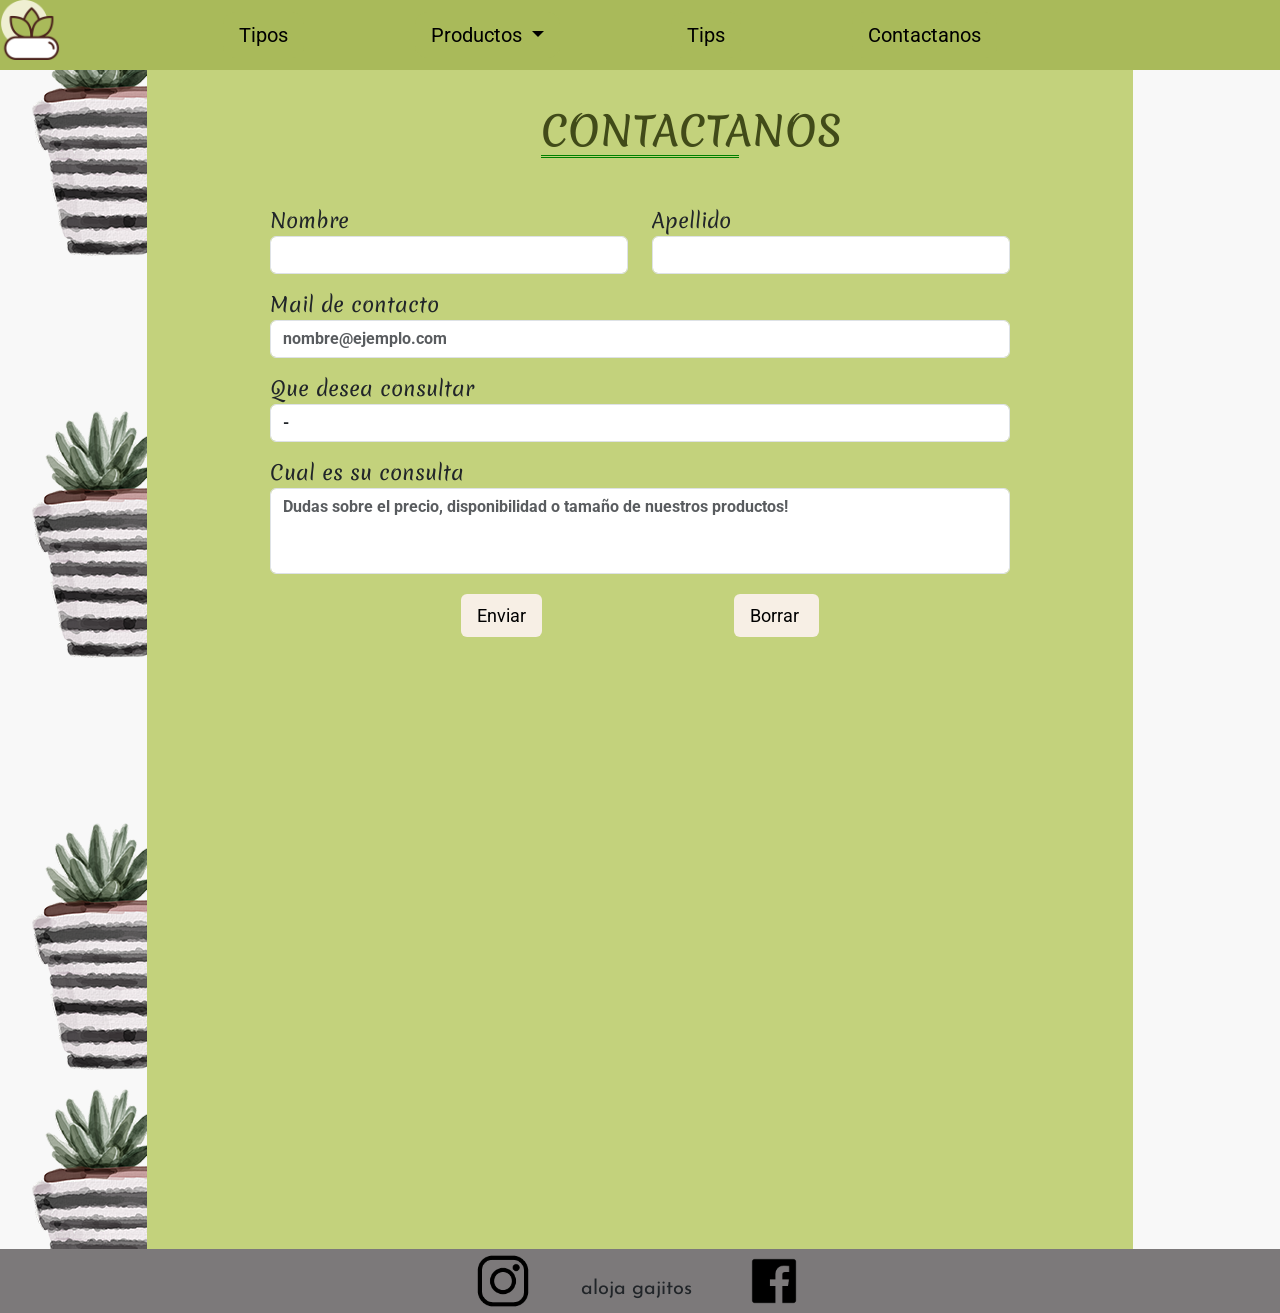
==== commit 722ad1cc: "comit main2" ====
--- a/pages/contactanos.html
+++ b/pages/contactanos.html
@@ -98,7 +98,7 @@
 								  </div>
 								  <div class="form-group">
 								    <label for="exampleFormControlTextarea1">Cual es su consulta</label>
-								    <textarea class="form-control places" id="exampleFormControlTextarea1" rows="3"></textarea>
+								    <textarea class="form-control places" id="exampleFormControlTextarea1" rows="3" placeholder="Dudas sobre el precio, disponibilidad o tamaño de nuestros productos!"></textarea>
 								  </div>
 								<div class="consulta__boton">
 									<button type="button" id="Enviar" class="button button2" data-backdrop="false" data-dismiss="#envioContacto" data-toggle="modal" data-target="#envioContacto" >
--- a/css/estilo.css
+++ b/css/estilo.css
@@ -1,3 +1,4 @@
+/*quitamos los margenes de nuestra pagina, y asignamos una fuente por defecto*/
 @import url("https://fonts.googleapis.com/css2?family=Merienda:wght@400;700&display=swap");
 @import url("https://fonts.googleapis.com/css2?family=Roboto:ital,wght@0,400;0,700;1,400&display=swap");
 @import url("https://fonts.googleapis.com/css2?family=Josefin+Sans:ital,wght@0,500;1,400&display=swap");
@@ -6,10 +7,12 @@
   padding: 0;
   font-family: "Roboto", sans-serif; }
 
+/*seccion donde definimos la estructura de la pagina de inicio */
 .fondoPrincipal {
   background-image: url(../media/sucuFondoPri1.jpg);
   background-repeat: none;
-  height: 100vh; }
+  height: 100vh;
+  /*cambiaremos la imagen de fondo dependiendo el ancho de la pantalla*/ }
   .fondoPrincipal .fondoPrincipal__menu {
     display: flex;
     flex-direction: column;
@@ -114,12 +117,13 @@
 .dropdown-item:hover {
   border-bottom: 7px groove #a9ba5a; }
 
+/*Le damos estilo a nuestro header*/
 header {
   display: flex;
   position: fixed;
   width: 100%;
   background-color: #a9ba5a;
-  z-index: 1; }
+  z-index: 10; }
 
 .logo-header {
   display: flex;
@@ -141,6 +145,7 @@
   .navbar-nav .nav-link:hover {
     color: red; }
 
+/*La seccion que contrendra toda la informacion mas importante de la pagina*/
 .menuPrincipal {
   padding-top: 2rem;
   padding-bottom: 6rem;
@@ -153,6 +158,7 @@
       text-align: center;
       padding-top: 10%; } }
 
+/*Nuestro fondo de pagina. Le asignamos una imagen y cuando esta ya no se vea porque el menuPrincipal la tape, la quitamos*/
 .fondo {
   width: 100%;
   background-image: url(../media/fondoMacetas.png);
@@ -166,12 +172,14 @@
   width: 30%;
   margin: auto; }
 
+/*El titulo de cada seccion, ya sea tipos productos etc*/
 #tituloParrafo {
   text-align: center; }
   #tituloParrafo h2 {
     padding: 1%;
     font-weight: 700; }
 
+/*Le damos ciertas caracteristicas en comun a la seccion de grillas de tipos y productos*/
 .grilla__img {
   transition-duration: 0.3s;
   padding-top: 2%; }
@@ -188,6 +196,7 @@
   color: #414b19;
   border-bottom: 0.2rem double green; }
 
+/*definimos nuestra pagina de tipos, con sus respectivos responsive*/
 @media all and (max-width: 768px) {
   #tipos .subBloques__subtitulos {
     width: 40%;
@@ -232,6 +241,7 @@
   margin: auto;
   display: flex; }
 
+/*En nuestra pagina de productos, aqui definimos la segunda parte donde se encuentran las macetas y los cactus*/
 #productos h2 {
   padding-top: 1rem;
   padding-bottom: 1rem; }
@@ -254,6 +264,10 @@
     #productos .carrou {
       width: 75%; } }
 
+#productos .carousel-control-prev-icon, #productos .carousel-control-next-icon {
+  background-color: #798076; }
+
+/*Aqui damos estilo a la seccion de suculentas de la pagina productos*/
 #producto .subBloques__subtitulos {
   text-align: center; }
   @media all and (max-width: 768px) {
@@ -308,6 +322,7 @@
 #producto .grilla__img:hover {
   transform: scale(104%); }
 
+/*Definimos la pagina de tips*/
 #tips .subBloques__parrafos {
   width: 97%;
   margin: auto; }
@@ -361,6 +376,7 @@
     border-right: 10px double #a9ba5a;
     border-bottom: 6px dashed #a9ba5a; }
 
+/*Le damos estilo a la pagina de contacto, ya sea el formulario como el iframe que representa el mapa de nuestro local*/
 @media all and (max-width: 768px) {
   #contactanos .subBloques__subtitulos {
     width: 50%;
@@ -416,6 +432,7 @@
     justify-content: space-evenly;
     padding-top: 1rem; }
 
+/*Definimos el footer de nuestras paginas*/
 .foot {
   display: flex;
   background-color: #7c797a;
@@ -443,5 +460,6 @@
       .foot .redes {
         width: 80%; } }
 
+/*removemos la posible decoracion de nuestros links*/
 a {
   text-decoration: none; }
